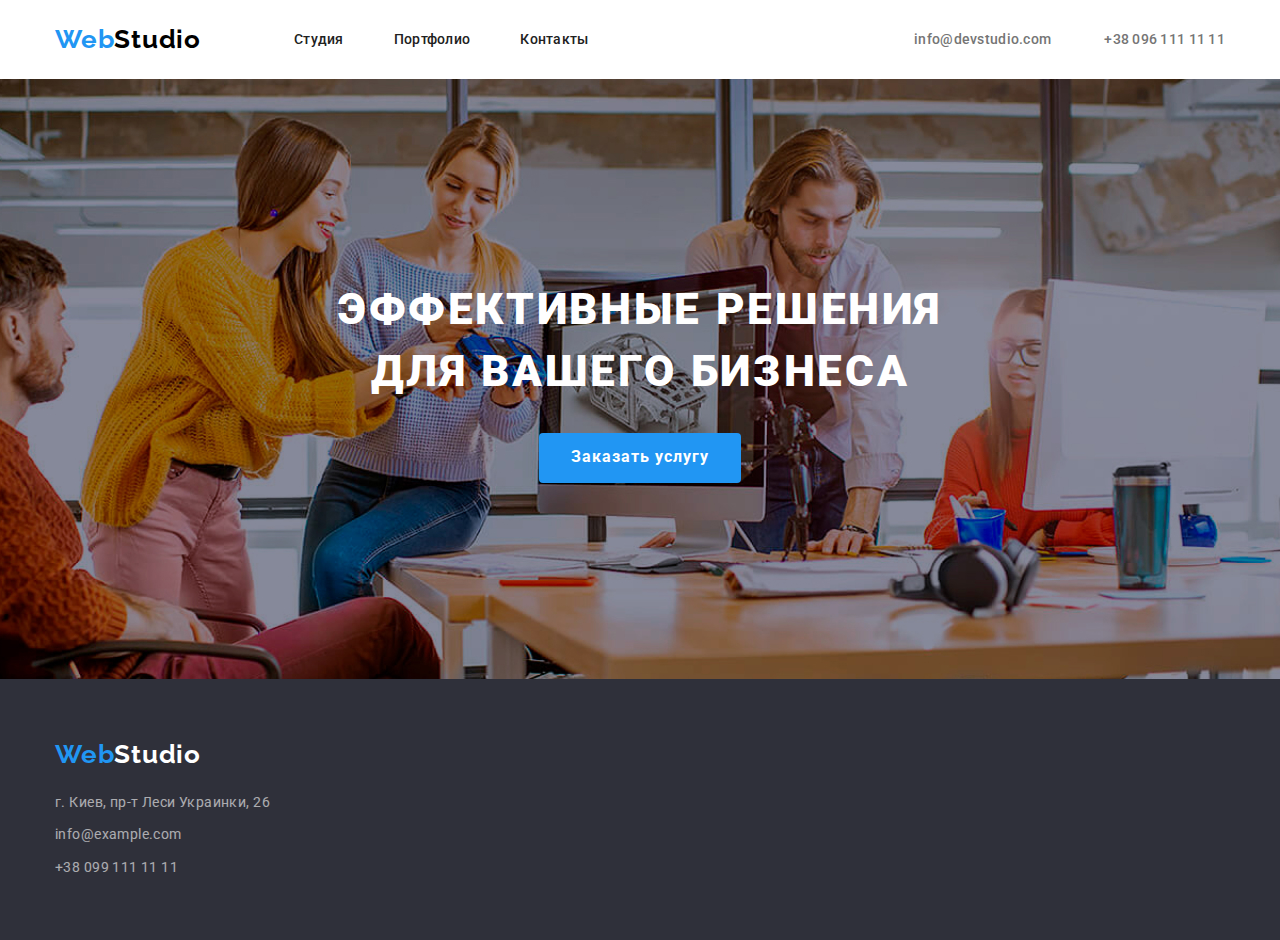
==== index.html @ 50467c87 "Hero Complete" ====
<!DOCTYPE html>
<html lang="ru">
  <head>
    <meta charset="UTF-8" />
    <meta name="viewport" content="width=device-width, initial-scale=1.0" />
    <link rel="preconnect" href="https://fonts.gstatic.com" />
    <link
      href="https://fonts.googleapis.com/css2?family=Raleway:wght@700&family=Roboto:wght@400;500;700;900&display=swap"
      rel="stylesheet"
    />
    <link rel="stylesheet" href="./css/style.css" />
    <title>Студия</title>
  </head>

  <body>
    <header>
      <div class="container header__inner">
        <a href="#" class="site-logo"
          ><span class="site-logo--accent">Web</span>Studio</a
        >
        <nav class="header__nav">
          <ul class="header__nav-list">
            <li>
              <a href="#" class="header__nav-link">Студия</a>
            </li>
            <li>
              <a href="#" class="header__nav-link">Портфолио</a>
            </li>
            <li>
              <a href="#" class="header__nav-link">Контакты</a>
            </li>
          </ul>
        </nav>
        <address class="header__address">
          <a href="mailto:info@devstudio.com" class="header__address-link"
            >info@devstudio.com</a
          >
          <a href="tel:+380961111111" class="header__address-link"
            >+38 096 111 11 11</a
          >
        </address>
      </div>
    </header>
    <main>
      <section class="hero hero-inner">
        <div class="container">
          <h1 class="hero__title">
            Эффективные решения<br />
            для вашего бизнеса
          </h1>
          <button class="hero__btn" type="button">Заказать услугу</button>
        </div>
      </section>
    </main>
    <footer class="footer">
      <div class="container">
        <a href="#" class="site-logo footer__logo footer__logo--white"
          ><span class="site-logo--accent">Web</span>Studio</a
        >
        <address>
          <ul class="footer__address-list">
            <li>
              <a class="footer__address-link" href="#"
                >г. Киев, пр-т Леси Украинки, 26</a
              >
            </li>
            <li>
              <a class="footer__address-link" href="#">info@example.com</a>
            </li>
            <li>
              <a class="footer__address-link" href="#">+38 099 111 11 11</a>
            </li>
          </ul>
        </address>
      </div>
    </footer>
  </body>
</html>
---- css/style.css ----
/*===Null Style===*/
* {
  padding: 0;
  margin: 0;
  border: 0;
}

*,
*:before,
:after {
  -webkit-box-sizing: border-box;
  box-sizing: border-box;
}

:focus,
:active {
  outline: none;
}

a:focus,
a:active {
  outline: none;
}

aside,
nav,
footer,
header,
section {
  display: block;
}

html,
body {
  height: 100%;
  width: 100%;
  font-size: 100%;
  line-height: 1;
  font-size: 14px;
  -ms-text-size-adjust: 100%;
  -moz-text-size-adjust: 100%;
  -webkit-text-size-adjust: 100%;
}

input,
button,
textarea {
  font-family: inherit;
}

input::-ms-clear {
  display: none;
}

button {
  cursor: pointer;
}

button::-moz-focus-inner {
  padding: 0;
  border: 0;
}

a,
a:visited {
  text-decoration: none;
}

a:hover {
  text-decoration: none;
}

address {
  font-style: inherit;
}

ul li {
  list-style: none;
}

img {
  vertical-align: top;
}

h1,
h2,
h3,
h4,
h5,
h6 {
  font-size: inherit;
  font-weight: 400;
}

/*===Variable Colors===*/
:root {
  --primary-background-color: #ffffff;
  --primary-font-color: #212121;
  --secondary-background-color-gray: #f5f4fa;
  --secondary-background-color: #2f303a;
  --secondary-font-color-black: #000000;
  --secondary-font-color-gray: #757575;
  --secondary-font-color-white: #ffffff;
  --secondary-font-transparen-white: rgba(255, 255, 255, 0.6);
  --accent-color: #2196f3;
  --color-link-off-bk: #transparent;
  --button-background-color: #2196f3;
  --button-background-color-gray: #f5f4fa;
  --button-border-transparent: #transparent;
}

/*===Main Style===*/
body {
  font-family: "Roboto", sans-serif;
  color: var(--primary-font-color);
  background-color: var(--primary-background-color);
}

/*===Grid Style===*/
.container {
  max-width: 1200px;
  margin: 0 auto;
  padding: 0 15px;
}

/*===Visually hidden h2===*/
.visually-hidden {
  position: absolute;
  width: 1px;
  height: 1px;
  margin: -1px;
  border: 0;
  padding: 0;
  white-space: nowrap;
  -webkit-clip-path: inset(100%);
          clip-path: inset(100%);
  clip: rect(0 0 0 0);
  overflow: hidden;
}

/*===Header Style===*/
.header__inner {
  display: -webkit-box;
  display: -ms-flexbox;
  display: flex;
  -webkit-box-align: center;
      -ms-flex-align: center;
          align-items: center;
}

.header__nav {
  margin-left: 93px;
}

.header__nav-list {
  display: -webkit-box;
  display: -ms-flexbox;
  display: flex;
}

.header__nav-list :not(:last-child) {
  margin-right: 50px;
}

.header__nav-link {
  display: inline-block;
  padding: 32px 0;
  font-weight: 500;
  line-height: 1.1;
  letter-spacing: 0.02em;
  color: inherit;
  -webkit-transition: color 0.2s linear;
  transition: color 0.2s linear;
}

.header__nav-link:hover {
  color: var(--accent-color);
}

.header__nav-link:focus {
  color: var(--accent-color);
}

.header__address {
  margin-left: auto;
}

.header__address :not(:last-child) {
  margin-right: 50px;
}

.header__address-link {
  padding: 32px 0;
  font-weight: 500;
  line-height: 1.1;
  letter-spacing: 0.02em;
  color: var(--secondary-font-color-gray);
  -webkit-transition: color 0.2s linear;
  transition: color 0.2s linear;
}

.header__address-link:hover {
  color: var(--accent-color);
}

.header__address-link:focus {
  color: var(--accent-color);
}

.site-logo {
  padding: 24px 0;
  font-family: "Raleway", sans-serif;
  font-weight: 700;
  font-size: 26px;
  line-height: 1.2;
  letter-spacing: 0.03em;
  color: var(--secondary-font-color-black);
}

.site-logo--accent {
  color: var(--accent-color);
}

/*===HERO Style===*/
.hero {
  height: 600px;
  padding-top: 200px;
  text-align: center;
  background-color: var(--secondary-background-color);
  background-image: url("../img/hero-bg.jpg");
  background-repeat: no-repeat;
  background-position: center;
  background-size: cover;
}

.hero__title {
  margin-bottom: 30px;
  color: var(--secondary-font-color-white);
  font-weight: 900;
  font-size: 44px;
  line-height: 1.4;
  letter-spacing: 0.06em;
  text-transform: uppercase;
}

.hero__btn {
  height: 50px;
  padding: 0 32px;
  border-radius: 4px;
  background-color: var(--button-background-color);
  color: var(--secondary-font-color-white);
  font-weight: 700;
  font-size: 16px;
  line-height: 1.9;
  letter-spacing: 0.06em;
}

.hero__btn:active {
  position: relative;
  top: 1px;
}

/*===Experience Style===*/
/*===Employment Style===*/
/*===Team Style===*/
/*===Footer Style===*/
.footer {
  padding: 60px 0;
  background: var(--secondary-background-color);
}

.footer__logo {
  display: inline-block;
  padding: 0;
  margin-bottom: 20px;
}

.footer__logo--white {
  color: var(--secondary-font-color-white);
}

.footer__address-list {
  display: inline-block;
}

.footer__address-list :not(:last-child) {
  margin-bottom: 9px;
}

.footer__address-link {
  font-weight: 400;
  line-height: 1.7;
  letter-spacing: 0.03em;
  opacity: 0.6;
  color: var(--secondary-font-color-white);
  -webkit-transition: opacity 0.2s linear;
  transition: opacity 0.2s linear;
}

.footer__address-link:hover {
  opacity: 1;
  color: var(--secondary-font-color-white);
}

.footer__address-link:focus {
  opacity: 1;
  color: var(--secondary-font-color-white);
}
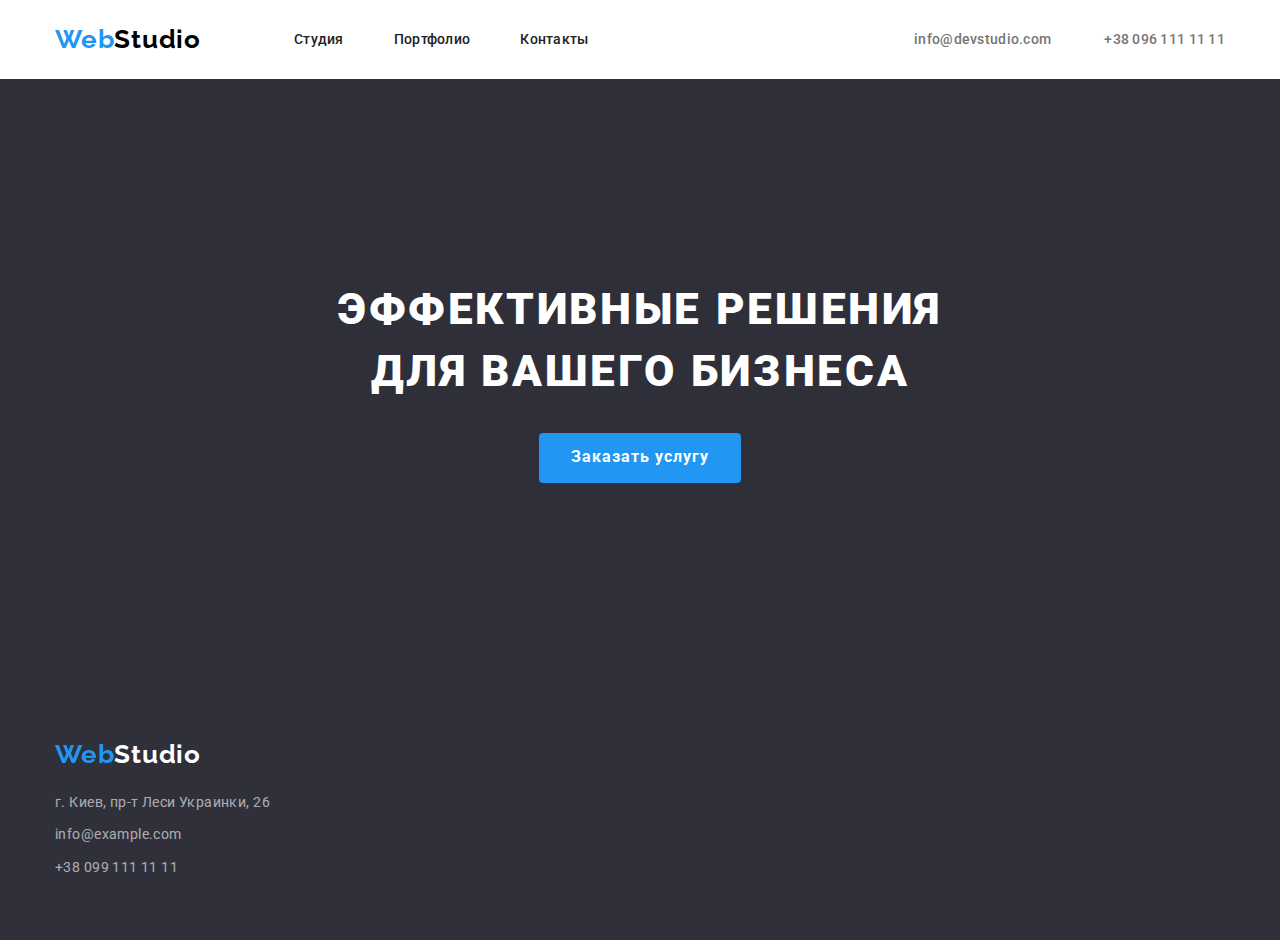
==== commit 659f6302: "overlay" ====
--- a/index.html
+++ b/index.html
@@ -42,13 +42,15 @@
       </div>
     </header>
     <main>
-      <section class="hero hero-inner">
-        <div class="container">
-          <h1 class="hero__title">
-            Эффективные решения<br />
-            для вашего бизнеса
-          </h1>
-          <button class="hero__btn" type="button">Заказать услугу</button>
+      <section class="hero">
+        <div class="hero__overlay">
+          <div class="container">
+            <h1 class="hero__title">
+              Эффективные решения<br />
+              для вашего бизнеса
+            </h1>
+            <button class="hero__btn" type="button">Заказать услугу</button>
+          </div>
         </div>
       </section>
     </main>
--- a/css/style.css
+++ b/css/style.css
@@ -98,14 +98,15 @@
   --primary-font-color: #212121;
   --secondary-background-color-gray: #f5f4fa;
   --secondary-background-color: #2f303a;
+  --overlay-background-color: rgba(47, 48, 58, 0.4);
+  --button-background-color: #2196f3;
+  --button-background-color-gray: #f5f4fa;
   --secondary-font-color-black: #000000;
   --secondary-font-color-gray: #757575;
   --secondary-font-color-white: #ffffff;
   --secondary-font-transparen-white: rgba(255, 255, 255, 0.6);
   --accent-color: #2196f3;
   --color-link-off-bk: #transparent;
-  --button-background-color: #2196f3;
-  --button-background-color-gray: #f5f4fa;
   --button-border-transparent: #transparent;
 }
 
@@ -224,16 +225,21 @@
 /*===HERO Style===*/
 .hero {
   height: 600px;
-  padding-top: 200px;
   text-align: center;
   background-color: var(--secondary-background-color);
-  background-image: url("../img/hero-bg.jpg");
+  background-image: url("../img/img.png");
   background-repeat: no-repeat;
   background-position: center;
   background-size: cover;
 }
 
+.hero__overlay {
+  height: 100%;
+  background: var(--overlay-background-color);
+}
+
 .hero__title {
+  padding-top: 200px;
   margin-bottom: 30px;
   color: var(--secondary-font-color-white);
   font-weight: 900;
@@ -266,7 +272,7 @@
 /*===Footer Style===*/
 .footer {
   padding: 60px 0;
-  background: var(--secondary-background-color);
+  background-color: var(--secondary-background-color);
 }
 
 .footer__logo {
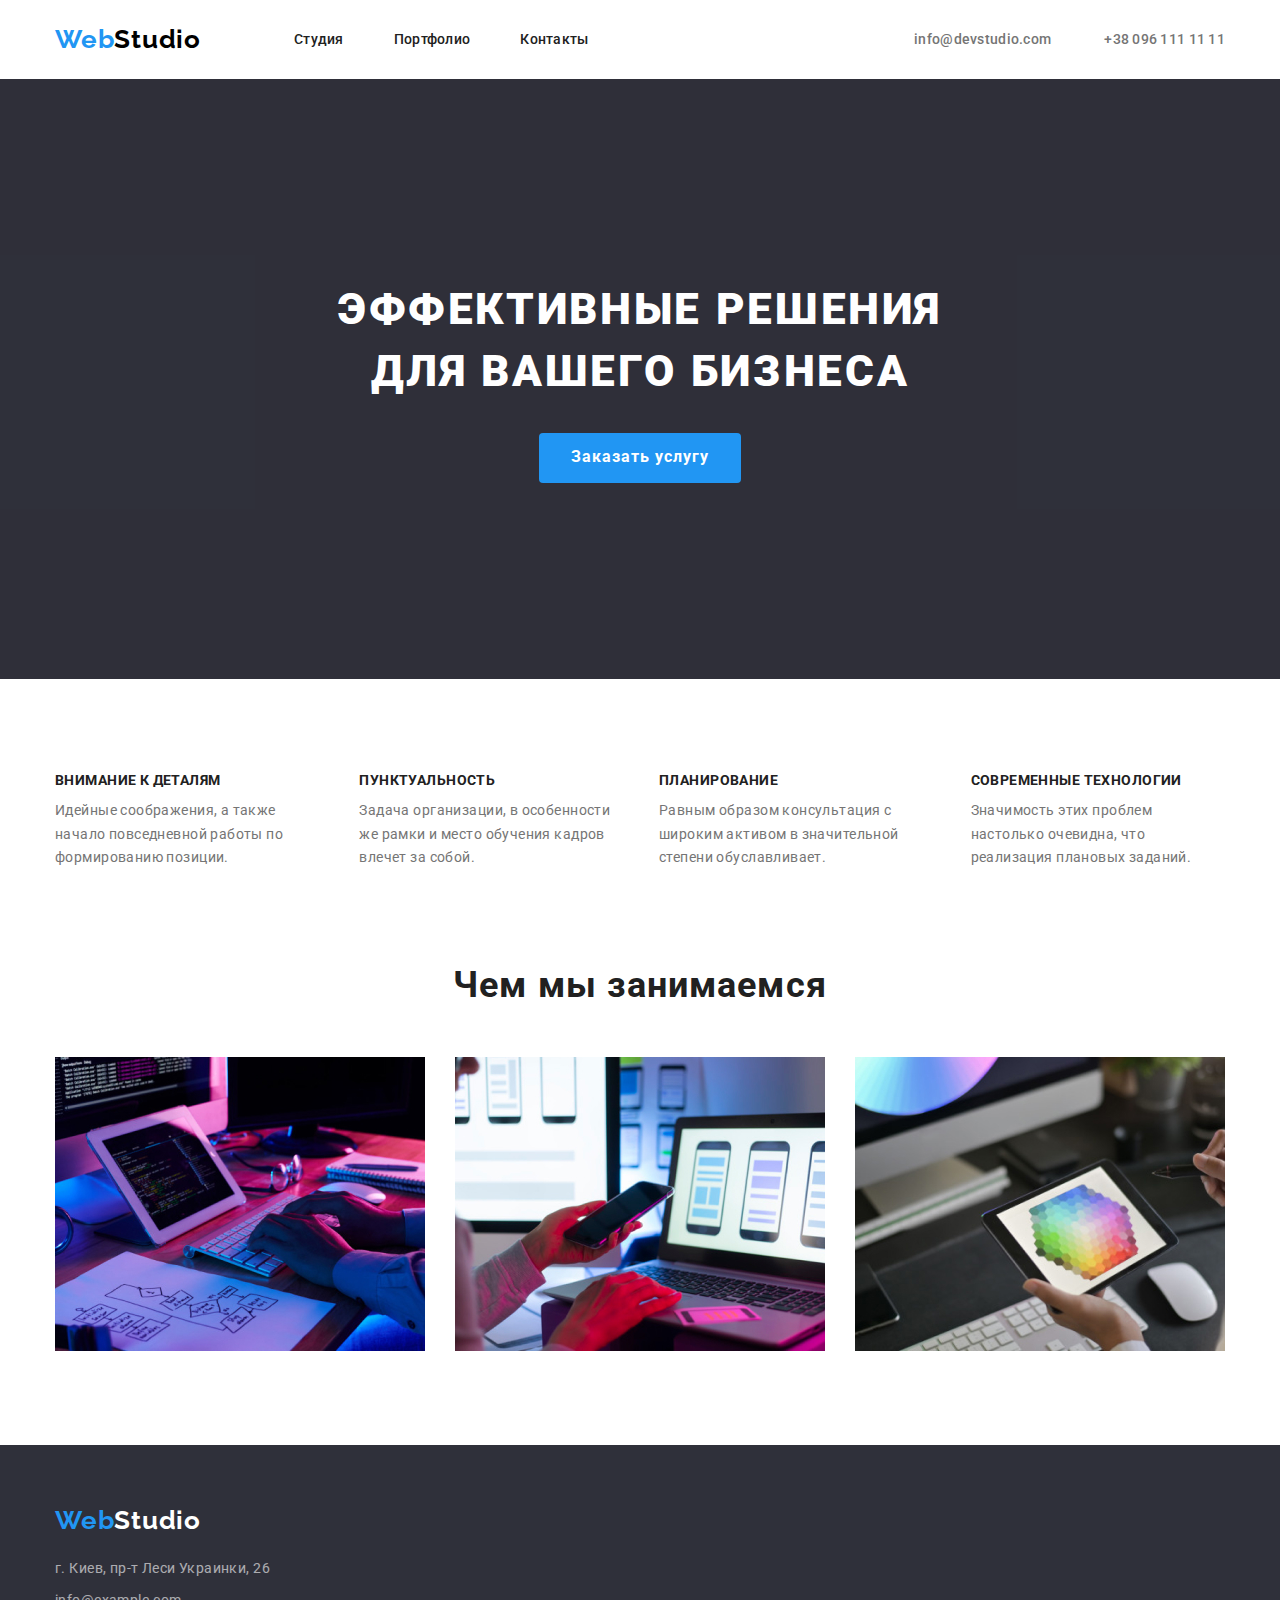
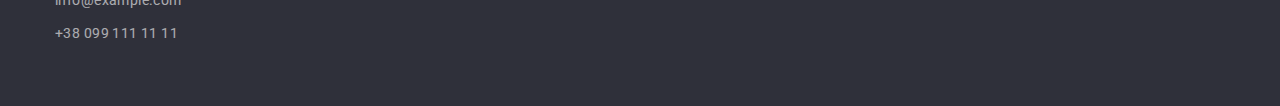
==== commit 89c083d4: "Soft+Tech Skills" ====
--- a/index.html
+++ b/index.html
@@ -15,7 +15,7 @@
   <body>
     <header>
       <div class="container header__inner">
-        <a href="#" class="site-logo"
+        <a href="index.html" class="site-logo"
           ><span class="site-logo--accent">Web</span>Studio</a
         >
         <nav class="header__nav">
@@ -53,24 +53,82 @@
           </div>
         </div>
       </section>
+      <section class="sof-skill">
+        <div class="container">
+          <h2 class="visually-hidden">Наши навыки</h2>
+          <ul class="sof-skill__list">
+            <li class="sof-skill__item">
+              <h3 class="sof-skill__title">Внимание к деталям</h3>
+              <p class="sof-skill__text">
+                Идейные соображения, а также начало повседневной работы по
+                формированию позиции.
+              </p>
+            </li>
+            <li class="sof-skill__item">
+              <h3 class="sof-skill__title">Пунктуальность</h3>
+              <p class="sof-skill__text">
+                Задача организации, в особенности же рамки и место обучения
+                кадров влечет за собой.
+              </p>
+            </li>
+            <li class="sof-skill__item">
+              <h3 class="sof-skill__title">Планирование</h3>
+              <p class="sof-skill__text">
+                Равным образом консультация с широким активом в значительной
+                степени обуславливает.
+              </p>
+            </li>
+            <li class="sof-skill__item">
+              <h3 class="sof-skill__title">Современные технологии</h3>
+              <p class="sof-skill__text">
+                Значимость этих проблем настолько очевидна, что реализация
+                плановых заданий.
+              </p>
+            </li>
+          </ul>
+        </div>
+      </section>
+      <section class="tech-skill">
+        <div class="container">
+          <h2 class="tech-skill__title">Чем мы занимаемся</h2>
+          <div class="tech-skill__box-inner">
+            <a class="tech-skill__link" href="#"
+              ><img src="./img/works/develop.jpg" alt="разработка"
+            /></a>
+            <a class="tech-skill__link" href="#"
+              ><img src="./img/works/adaptive.jpg" alt="адаптация"
+            /></a>
+            <a class="tech-skill__link" href="#"
+              ><img src="./img/works/design.jpg" alt="дизайн"
+            /></a>
+          </div>
+        </div>
+      </section>
     </main>
     <footer class="footer">
       <div class="container">
-        <a href="#" class="site-logo footer__logo footer__logo--white"
+        <a href="index.html" class="site-logo footer__logo footer__logo--white"
           ><span class="site-logo--accent">Web</span>Studio</a
         >
         <address>
           <ul class="footer__address-list">
             <li>
-              <a class="footer__address-link" href="#"
+              <a
+                class="footer__address-link"
+                href="https://goo.gl/maps/6UAyQ6Jbo5PxjERL8"
+                target="_blank"
                 >г. Киев, пр-т Леси Украинки, 26</a
               >
             </li>
             <li>
-              <a class="footer__address-link" href="#">info@example.com</a>
+              <a class="footer__address-link" href="mailto:info@example.com"
+                >info@example.com</a
+              >
             </li>
             <li>
-              <a class="footer__address-link" href="#">+38 099 111 11 11</a>
+              <a class="footer__address-link" href="tel:+380991111111"
+                >+38 099 111 11 11</a
+              >
             </li>
           </ul>
         </address>
--- a/css/style.css
+++ b/css/style.css
@@ -227,10 +227,6 @@
   height: 600px;
   text-align: center;
   background-color: var(--secondary-background-color);
-  background-image: url("../img/img.png");
-  background-repeat: no-repeat;
-  background-position: center;
-  background-size: cover;
 }
 
 .hero__overlay {
@@ -266,8 +262,70 @@
   top: 1px;
 }
 
-/*===Experience Style===*/
-/*===Employment Style===*/
+/*===Soft-Skill Style===*/
+.sof-skill {
+  padding: 94px 0;
+}
+
+.sof-skill__list {
+  display: -webkit-box;
+  display: -ms-flexbox;
+  display: flex;
+}
+
+.sof-skill__list :nth-child(4n) {
+  margin-right: 0;
+}
+
+.sof-skill__item {
+  width: calc((100%-90px) / 4);
+  margin-right: 30px;
+}
+
+.sof-skill__title {
+  margin-bottom: 10px;
+  font-weight: 700;
+  font-size: 14px;
+  line-height: 1.1;
+  letter-spacing: 0.03em;
+  text-transform: uppercase;
+}
+
+.sof-skill__text {
+  font-weight: 400;
+  line-height: 1.7;
+  letter-spacing: 0.03em;
+  color: var(--secondary-font-color-gray);
+}
+
+/*===Tech-Skill Style===*/
+.tech-skill {
+  padding-bottom: 94px;
+}
+
+.tech-skill__title {
+  margin-bottom: 50px;
+  font-weight: 700;
+  font-size: 36px;
+  line-height: 1.2;
+  text-align: center;
+  letter-spacing: 0.03em;
+}
+
+.tech-skill__box-inner {
+  display: -webkit-box;
+  display: -ms-flexbox;
+  display: flex;
+}
+
+.tech-skill__box-inner :last-child {
+  margin-right: 0px;
+}
+
+.tech-skill__link {
+  margin-right: 30px;
+}
+
 /*===Team Style===*/
 /*===Footer Style===*/
 .footer {
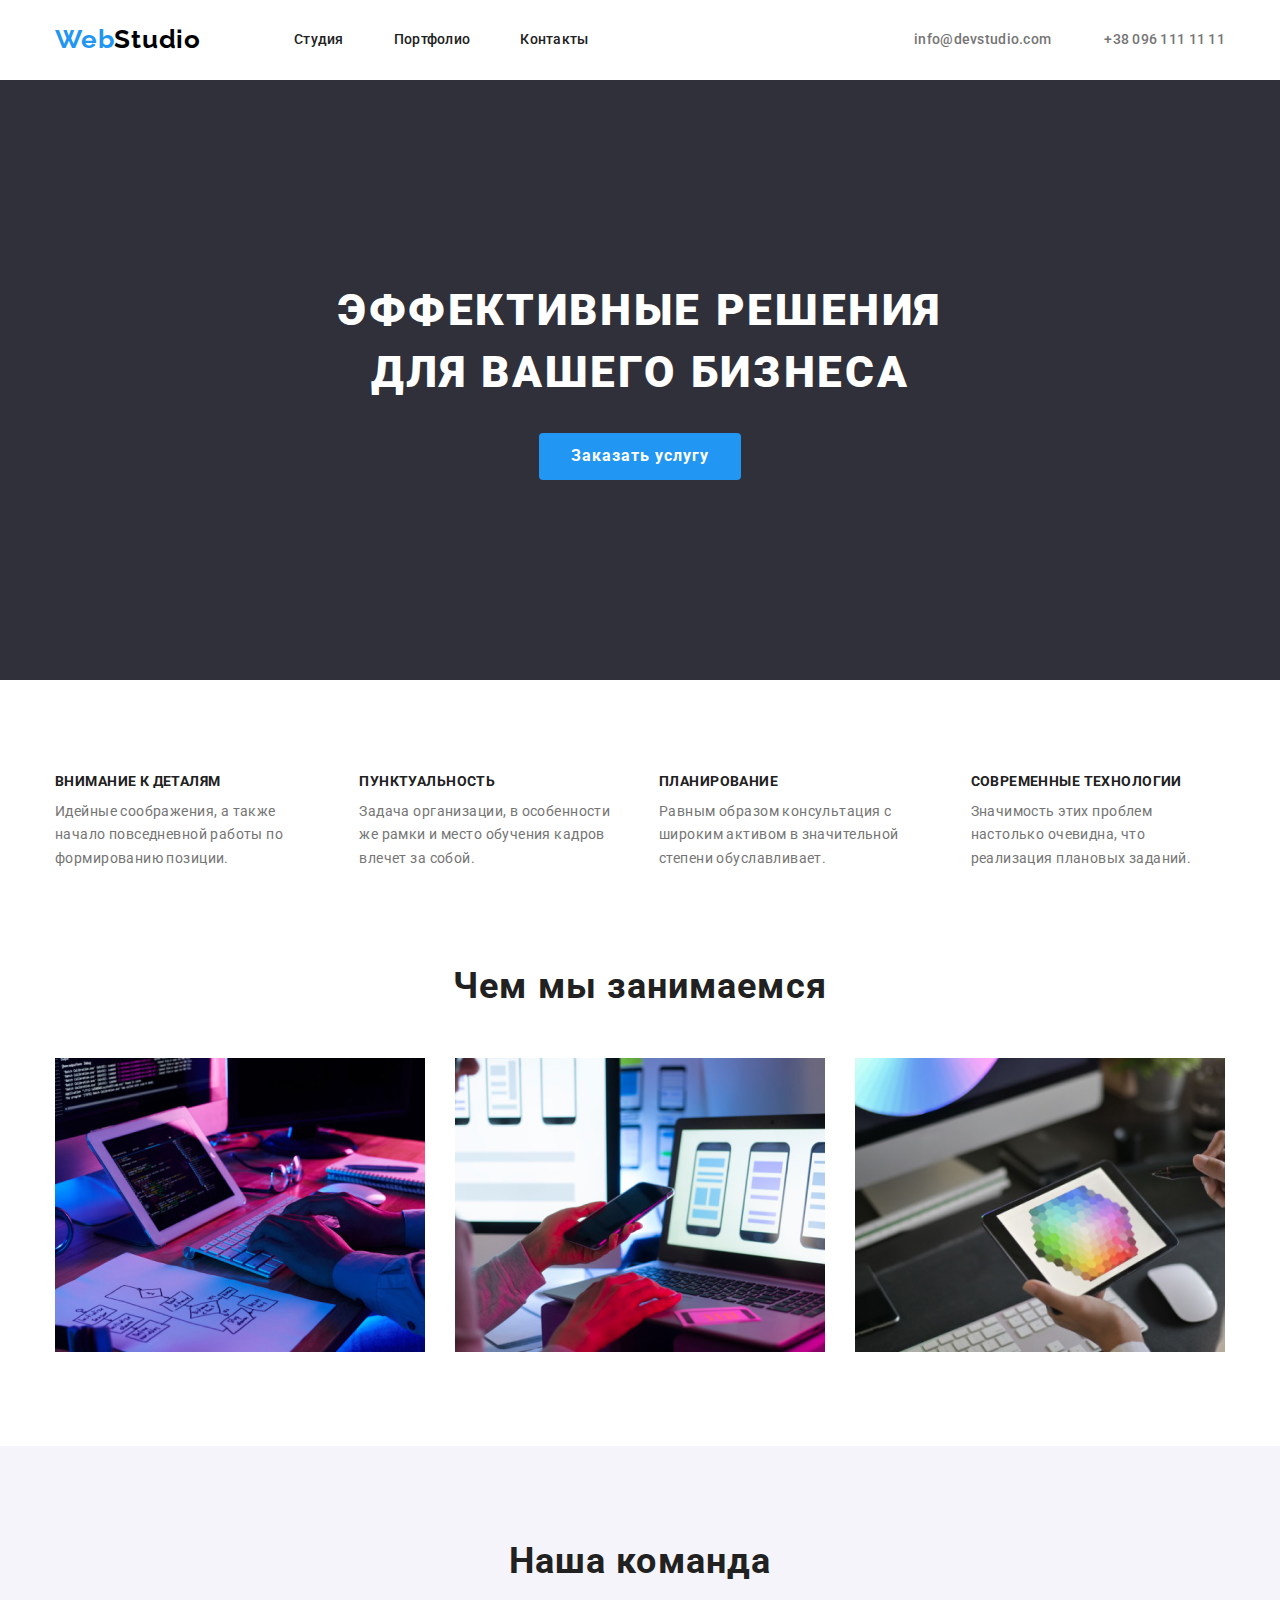
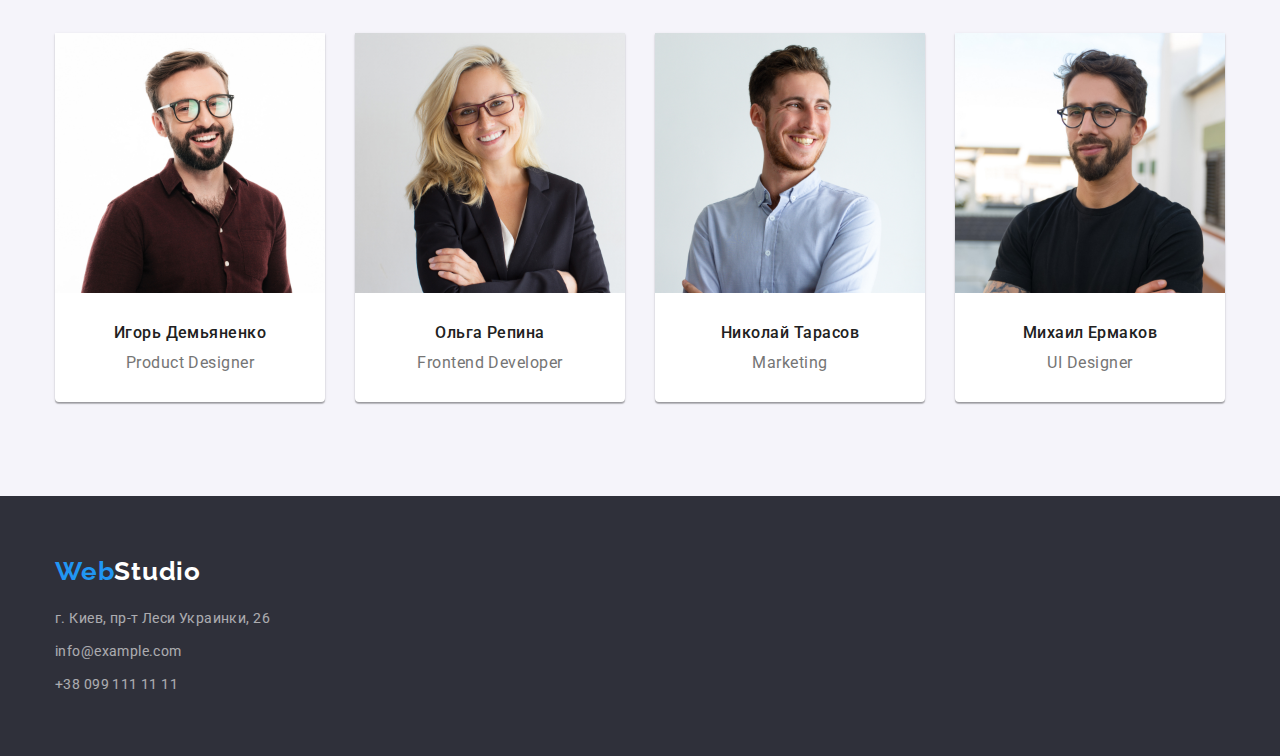
==== commit 9eaf3b8a: "Update index.html" ====
--- a/index.html
+++ b/index.html
@@ -14,9 +14,9 @@
 
   <body>
     <header>
-      <div class="container header__inner">
-        <a href="index.html" class="site-logo"
-          ><span class="site-logo--accent">Web</span>Studio</a
+      <div class="container header-container">
+        <a href="#" class="logo header-logo"
+          ><span class="logo__accent">Web</span>Studio</a
         >
         <nav class="header__nav">
           <ul class="header__nav-list">
@@ -31,11 +31,11 @@
             </li>
           </ul>
         </nav>
-        <address class="header__address">
-          <a href="mailto:info@devstudio.com" class="header__address-link"
+        <address class="header__contacts">
+          <a href="mailto:info@devstudio.com" class="header__contacts-link"
             >info@devstudio.com</a
           >
-          <a href="tel:+380961111111" class="header__address-link"
+          <a href="tel:+380961111111" class="header__contacts-link"
             >+38 096 111 11 11</a
           >
         </address>
@@ -43,44 +43,42 @@
     </header>
     <main>
       <section class="hero">
-        <div class="hero__overlay">
-          <div class="container">
-            <h1 class="hero__title">
-              Эффективные решения<br />
-              для вашего бизнеса
-            </h1>
-            <button class="hero__btn" type="button">Заказать услугу</button>
-          </div>
+        <div class="container hero-container">
+          <h1 class="hero__title">
+            Эффективные решения<br />
+            для вашего бизнеса
+          </h1>
+          <button type="button" class="hero__button">Заказать услугу</button>
         </div>
       </section>
-      <section class="sof-skill">
+      <section class="soft-skill">
         <div class="container">
-          <h2 class="visually-hidden">Наши навыки</h2>
-          <ul class="sof-skill__list">
-            <li class="sof-skill__item">
-              <h3 class="sof-skill__title">Внимание к деталям</h3>
-              <p class="sof-skill__text">
+          <h2 class="visually-hidden">Наши преимущества</h2>
+          <ul class="soft-skill__list">
+            <li class="soft-skill__list-item">
+              <h3 class="soft-skill__list-title">Внимание к деталям</h3>
+              <p class="soft-skill__list-text">
                 Идейные соображения, а также начало повседневной работы по
                 формированию позиции.
               </p>
             </li>
-            <li class="sof-skill__item">
-              <h3 class="sof-skill__title">Пунктуальность</h3>
-              <p class="sof-skill__text">
+            <li class="soft-skill__list-item">
+              <h3 class="soft-skill__list-title">Пунктуальность</h3>
+              <p class="soft-skill__list-text">
                 Задача организации, в особенности же рамки и место обучения
                 кадров влечет за собой.
               </p>
             </li>
-            <li class="sof-skill__item">
-              <h3 class="sof-skill__title">Планирование</h3>
-              <p class="sof-skill__text">
+            <li class="soft-skill__list-item">
+              <h3 class="soft-skill__list-title">Планирование</h3>
+              <p class="soft-skill__list-text">
                 Равным образом консультация с широким активом в значительной
                 степени обуславливает.
               </p>
             </li>
-            <li class="sof-skill__item">
-              <h3 class="sof-skill__title">Современные технологии</h3>
-              <p class="sof-skill__text">
+            <li class="soft-skill__list-item">
+              <h3 class="soft-skill__list-title">Современные технологии</h3>
+              <p class="soft-skill__list-text">
                 Значимость этих проблем настолько очевидна, что реализация
                 плановых заданий.
               </p>
@@ -91,46 +89,101 @@
       <section class="tech-skill">
         <div class="container">
           <h2 class="tech-skill__title">Чем мы занимаемся</h2>
-          <div class="tech-skill__box-inner">
-            <a class="tech-skill__link" href="#"
-              ><img src="./img/works/develop.jpg" alt="разработка"
+          <div class="tech-skill__image-box">
+            <a href="#"
+              ><img
+                src="./img/works/develop.jpg"
+                alt="разработка"
+                width="370px"
+                height="294px"
             /></a>
-            <a class="tech-skill__link" href="#"
-              ><img src="./img/works/adaptive.jpg" alt="адаптация"
+            <a href="#"
+              ><img
+                src="./img/works/adaptive.jpg"
+                alt="адаптация"
+                width="370px"
+                height="294px"
             /></a>
-            <a class="tech-skill__link" href="#"
-              ><img src="./img/works/design.jpg" alt="дизайн"
+            <a href="#"
+              ><img
+                src="./img/works/design.jpg"
+                alt="дизайн"
+                width="370px"
+                height="294px"
             /></a>
           </div>
+        </div>
+      </section>
+      <section class="team">
+        <div class="container">
+          <h2 class="team__title">Наша команда</h2>
+          <ul class="team__list">
+            <li class="team__list-item">
+              <img
+                src="./img/team/product_designer.jpg"
+                alt=""
+                width="270px"
+                height="260px"
+                class="team__list-img"
+              />
+              <h3 class="team__list-title">Игорь Демьяненко</h3>
+              <p class="team__list-text">Product Designer</p>
+            </li>
+            <li class="team__list-item">
+              <img
+                src="./img/team/frontend_developer.jpg"
+                alt=""
+                width="270px"
+                height="260px"
+                class="team__list-img"
+              />
+              <h3 class="team__list-title">Ольга Репина</h3>
+              <p class="team__list-text">Frontend Developer</p>
+            </li>
+            <li class="team__list-item">
+              <img
+                src="./img/team/marketing.jpg"
+                alt=""
+                width="270px"
+                height="260px"
+                class="team__list-img"
+              />
+              <h3 class="team__list-title">Николай Тарасов</h3>
+              <p class="team__list-text">Marketing</p>
+            </li>
+            <li class="team__list-item">
+              <img
+                src="./img/team/ui_designer.jpg"
+                alt=""
+                width="270px"
+                height="260px"
+                class="team__list-img"
+              />
+              <h3 class="team__list-title">Михаил Ермаков</h3>
+              <p class="team__list-text">UI Designer</p>
+            </li>
+          </ul>
         </div>
       </section>
     </main>
     <footer class="footer">
       <div class="container">
-        <a href="index.html" class="site-logo footer__logo footer__logo--white"
-          ><span class="site-logo--accent">Web</span>Studio</a
+        <a href="#" class="logo footer-logo"
+          ><span class="logo__accent">Web</span>Studio</a
         >
-        <address>
-          <ul class="footer__address-list">
-            <li>
-              <a
-                class="footer__address-link"
-                href="https://goo.gl/maps/6UAyQ6Jbo5PxjERL8"
-                target="_blank"
-                >г. Киев, пр-т Леси Украинки, 26</a
-              >
-            </li>
-            <li>
-              <a class="footer__address-link" href="mailto:info@example.com"
-                >info@example.com</a
-              >
-            </li>
-            <li>
-              <a class="footer__address-link" href="tel:+380991111111"
-                >+38 099 111 11 11</a
-              >
-            </li>
-          </ul>
+        <address class="footer__contacts">
+          <a
+            href="https://goo.gl/maps/GYdSP3vSzZe3BjHV9"
+            target="_blank"
+            class="footer__contacts-link"
+            >г. Киев, пр-т Леси Украинки, 26</a
+          >
+          <a href="mailto:info@example.com" class="footer__contacts-link"
+            >info@example.com</a
+          >
+          <a href="tel:+380991111111" class="footer__contacts-link"
+            >+38 099 111 11 11</a
+          >
         </address>
       </div>
     </footer>
--- a/css/style.css
+++ b/css/style.css
@@ -94,27 +94,32 @@
 
 /*===Variable Colors===*/
 :root {
-  --primary-background-color: #ffffff;
-  --primary-font-color: #212121;
-  --secondary-background-color-gray: #f5f4fa;
-  --secondary-background-color: #2f303a;
-  --overlay-background-color: rgba(47, 48, 58, 0.4);
-  --button-background-color: #2196f3;
-  --button-background-color-gray: #f5f4fa;
-  --secondary-font-color-black: #000000;
-  --secondary-font-color-gray: #757575;
-  --secondary-font-color-white: #ffffff;
-  --secondary-font-transparen-white: rgba(255, 255, 255, 0.6);
-  --accent-color: #2196f3;
-  --color-link-off-bk: #transparent;
-  --button-border-transparent: #transparent;
+  --primary-bg-white: #ffffff;
+  --primary-bg-hero: #2f303a;
+  --primary-bg-footer: #2f303a;
+  --primary-bg-team: #f5f4fa;
+  --primary-fc-middle-black: #212121;
+  --primary-header-logo-color: #000000;
+  --primary-footer-logo-color: #ffffff;
+  --primary-logo-accent: #2196f3;
+  --primary-contacts-header-color: #757575;
+  --primary-contacts-footer-color: #ffffff;
+  /*****************************************/
+  --color-header-link-hover: #2196f3;
+  --color-header-link-focus: #2196f3;
+  --color-soft-skill-text: #757575;
+  --color-team-list-text: #757575;
+  --color-hero-title: #ffffff;
+  --bc-team-list-item: #ffffff;
+  --fc-hero-button: #ffffff;
+  --bc-hero-button: #2196f3;
 }
 
 /*===Main Style===*/
 body {
   font-family: "Roboto", sans-serif;
-  color: var(--primary-font-color);
-  background-color: var(--primary-background-color);
+  background: var(--primary-bg-white);
+  color: var(--primary-fc-middle-black);
 }
 
 /*===Grid Style===*/
@@ -140,7 +145,7 @@
 }
 
 /*===Header Style===*/
-.header__inner {
+.header-container {
   display: -webkit-box;
   display: -ms-flexbox;
   display: flex;
@@ -149,6 +154,23 @@
           align-items: center;
 }
 
+.logo {
+  font-weight: 700;
+  font-size: 26px;
+  line-height: 1.2;
+  letter-spacing: 0.03em;
+  font-family: "Raleway", sans-serif;
+}
+
+.logo__accent {
+  color: var(--primary-logo-accent);
+}
+
+.header-logo {
+  padding: 24px 0 25px;
+  color: var(--primary-header-logo-color);
+}
+
 .header__nav {
   margin-left: 93px;
 }
@@ -159,12 +181,11 @@
   display: flex;
 }
 
-.header__nav-list :not(:last-child) {
-  margin-right: 50px;
+.header__nav-list :not(:first-child) {
+  margin-left: 50px;
 }
 
 .header__nav-link {
-  display: inline-block;
   padding: 32px 0;
   font-weight: 500;
   line-height: 1.1;
@@ -175,127 +196,124 @@
 }
 
 .header__nav-link:hover {
-  color: var(--accent-color);
+  color: var(--color-header-link-hover);
 }
 
 .header__nav-link:focus {
-  color: var(--accent-color);
-}
-
-.header__address {
+  color: var(--color-header-link-focus);
+}
+
+.header__contacts {
   margin-left: auto;
 }
 
-.header__address :not(:last-child) {
-  margin-right: 50px;
-}
-
-.header__address-link {
+.header__contacts :not(:first-child) {
+  margin-left: 50px;
+}
+
+.header__contacts-link {
   padding: 32px 0;
   font-weight: 500;
   line-height: 1.1;
   letter-spacing: 0.02em;
-  color: var(--secondary-font-color-gray);
+  color: var(--primary-contacts-header-color);
   -webkit-transition: color 0.2s linear;
   transition: color 0.2s linear;
 }
 
-.header__address-link:hover {
-  color: var(--accent-color);
-}
-
-.header__address-link:focus {
-  color: var(--accent-color);
-}
-
-.site-logo {
-  padding: 24px 0;
-  font-family: "Raleway", sans-serif;
-  font-weight: 700;
-  font-size: 26px;
-  line-height: 1.2;
-  letter-spacing: 0.03em;
-  color: var(--secondary-font-color-black);
-}
-
-.site-logo--accent {
-  color: var(--accent-color);
+.header__contacts-link:hover {
+  color: var(--color-header-link-hover);
+}
+
+.header__contacts-link:focus {
+  color: var(--color-header-link-focus);
 }
 
 /*===HERO Style===*/
 .hero {
   height: 600px;
-  text-align: center;
-  background-color: var(--secondary-background-color);
-}
-
-.hero__overlay {
-  height: 100%;
-  background: var(--overlay-background-color);
+  background: var(--primary-bg-hero);
 }
 
 .hero__title {
-  padding-top: 200px;
+  margin-top: 200px;
   margin-bottom: 30px;
-  color: var(--secondary-font-color-white);
   font-weight: 900;
   font-size: 44px;
   line-height: 1.4;
   letter-spacing: 0.06em;
+  color: var(--color-hero-title);
   text-transform: uppercase;
-}
-
-.hero__btn {
+  text-align: center;
+}
+
+.hero__button {
+  padding: 0 32px;
+  margin-bottom: 200px;
   height: 50px;
-  padding: 0 32px;
-  border-radius: 4px;
-  background-color: var(--button-background-color);
-  color: var(--secondary-font-color-white);
   font-weight: 700;
   font-size: 16px;
-  line-height: 1.9;
+  line-height: 1.8;
   letter-spacing: 0.06em;
-}
-
-.hero__btn:active {
+  color: var(--fc-hero-button);
+  background: var(--bc-hero-button);
+  border-radius: 4px;
+}
+
+.hero__button:active {
   position: relative;
-  top: 1px;
+  top: 2px;
+}
+
+.hero-container {
+  height: 100%;
+  display: -webkit-box;
+  display: -ms-flexbox;
+  display: flex;
+  -webkit-box-pack: center;
+      -ms-flex-pack: center;
+          justify-content: center;
+  -webkit-box-orient: vertical;
+  -webkit-box-direction: normal;
+      -ms-flex-direction: column;
+          flex-direction: column;
+  -webkit-box-align: center;
+      -ms-flex-align: center;
+          align-items: center;
 }
 
 /*===Soft-Skill Style===*/
-.sof-skill {
+.soft-skill {
   padding: 94px 0;
 }
 
-.sof-skill__list {
-  display: -webkit-box;
-  display: -ms-flexbox;
-  display: flex;
-}
-
-.sof-skill__list :nth-child(4n) {
-  margin-right: 0;
-}
-
-.sof-skill__item {
+.soft-skill__list {
+  display: -webkit-box;
+  display: -ms-flexbox;
+  display: flex;
+}
+
+.soft-skill__list :not(:last-of-type) {
+  margin-right: 30px;
+}
+
+.soft-skill__list-item {
   width: calc((100%-90px) / 4);
-  margin-right: 30px;
-}
-
-.sof-skill__title {
+}
+
+.soft-skill__list-title {
   margin-bottom: 10px;
   font-weight: 700;
-  font-size: 14px;
   line-height: 1.1;
   letter-spacing: 0.03em;
   text-transform: uppercase;
 }
 
-.sof-skill__text {
+.soft-skill__list-text {
   font-weight: 400;
   line-height: 1.7;
   letter-spacing: 0.03em;
-  color: var(--secondary-font-color-gray);
+  color: var(--color-soft-skill-text);
 }
 
 /*===Tech-Skill Style===*/
@@ -312,61 +330,112 @@
   letter-spacing: 0.03em;
 }
 
-.tech-skill__box-inner {
-  display: -webkit-box;
-  display: -ms-flexbox;
-  display: flex;
-}
-
-.tech-skill__box-inner :last-child {
-  margin-right: 0px;
-}
-
-.tech-skill__link {
+.tech-skill__image-box {
+  display: -webkit-box;
+  display: -ms-flexbox;
+  display: flex;
+}
+
+.tech-skill__image-box :not(:last-child) {
   margin-right: 30px;
 }
 
 /*===Team Style===*/
+.team {
+  padding: 94px 0;
+  background: var(--primary-bg-team);
+}
+
+.team__title {
+  margin-bottom: 50px;
+  font-weight: 700;
+  font-size: 36px;
+  line-height: 1.2;
+  text-align: center;
+  letter-spacing: 0.03em;
+}
+
+.team__list {
+  display: -webkit-box;
+  display: -ms-flexbox;
+  display: flex;
+}
+
+.team__list :not(:last-of-type) {
+  margin-right: 30px;
+}
+
+.team__list-item {
+  background: var(--bc-team-list-item);
+  text-align: center;
+  -webkit-box-shadow: 0px 1px 3px rgba(0, 0, 0, 0.12), 0px 1px 1px rgba(0, 0, 0, 0.14), 0px 2px 1px rgba(0, 0, 0, 0.2);
+          box-shadow: 0px 1px 3px rgba(0, 0, 0, 0.12), 0px 1px 1px rgba(0, 0, 0, 0.14), 0px 2px 1px rgba(0, 0, 0, 0.2);
+  border-radius: 0px 0px 4px 4px;
+}
+
+.team__list-img {
+  margin-bottom: 30px;
+}
+
+.team__list-title {
+  margin-bottom: 10px;
+  font-weight: 500;
+  font-size: 16px;
+  line-height: 1.2;
+  letter-spacing: 0.03em;
+}
+
+.team__list-text {
+  margin-bottom: 30px;
+  font-weight: 400;
+  font-size: 16px;
+  line-height: 1.2;
+  letter-spacing: 0.03em;
+  color: var(--color-team-list-text);
+}
+
 /*===Footer Style===*/
 .footer {
   padding: 60px 0;
-  background-color: var(--secondary-background-color);
-}
-
-.footer__logo {
-  display: inline-block;
-  padding: 0;
-  margin-bottom: 20px;
-}
-
-.footer__logo--white {
-  color: var(--secondary-font-color-white);
-}
-
-.footer__address-list {
-  display: inline-block;
-}
-
-.footer__address-list :not(:last-child) {
+  background: var(--primary-bg-footer);
+}
+
+.footer__contacts {
+  display: -webkit-box;
+  display: -ms-flexbox;
+  display: flex;
+  -webkit-box-orient: vertical;
+  -webkit-box-direction: normal;
+      -ms-flex-direction: column;
+          flex-direction: column;
+}
+
+.footer__contacts :not(:last-child) {
   margin-bottom: 9px;
 }
 
-.footer__address-link {
+.footer__contacts-link {
+  margin-right: auto;
   font-weight: 400;
+  font-size: 14px;
   line-height: 1.7;
   letter-spacing: 0.03em;
+  color: var(--primary-contacts-footer-color);
   opacity: 0.6;
-  color: var(--secondary-font-color-white);
   -webkit-transition: opacity 0.2s linear;
   transition: opacity 0.2s linear;
 }
 
-.footer__address-link:hover {
+.footer__contacts-link:hover {
   opacity: 1;
-  color: var(--secondary-font-color-white);
-}
-
-.footer__address-link:focus {
+}
+
+.footer__contacts-link:focus {
   opacity: 1;
-  color: var(--secondary-font-color-white);
-}
+}
+
+.footer-logo {
+  display: inline-block;
+  margin-bottom: 20px;
+  color: var(--primary-footer-logo-color);
+}
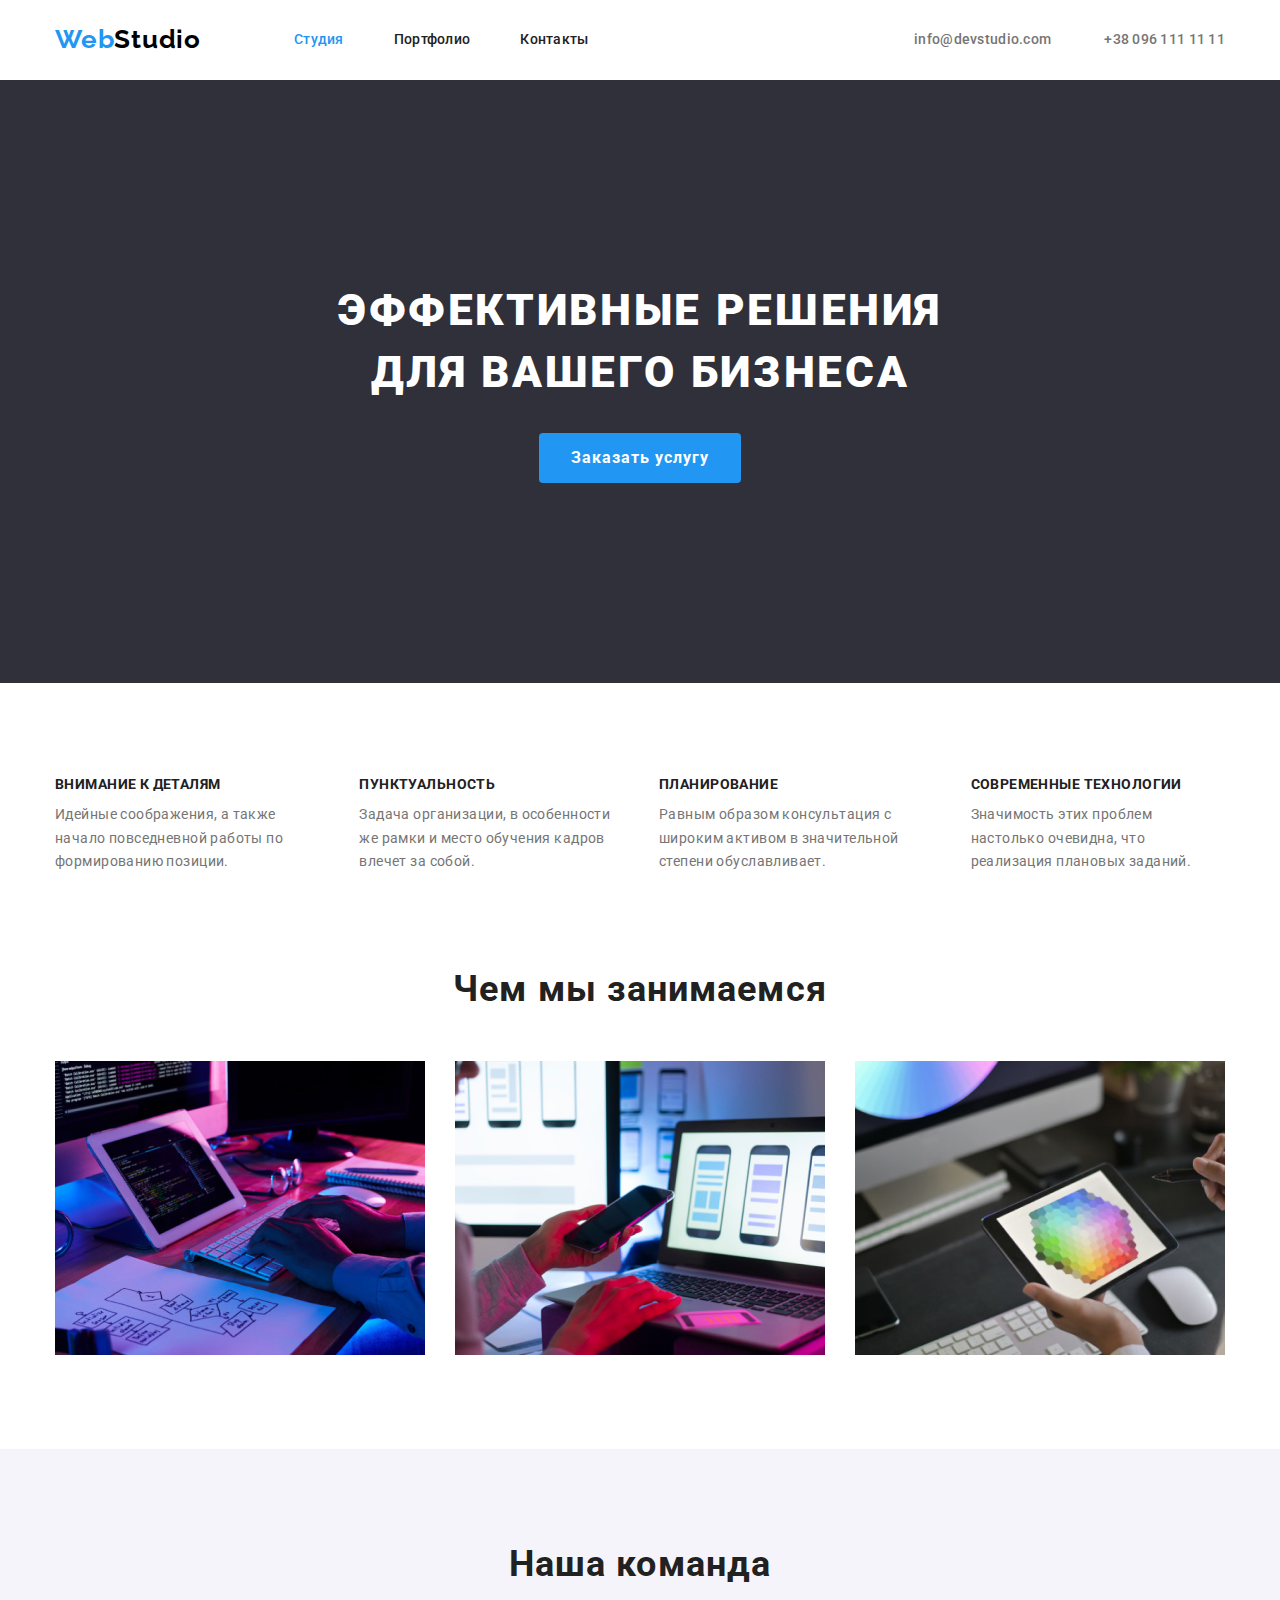
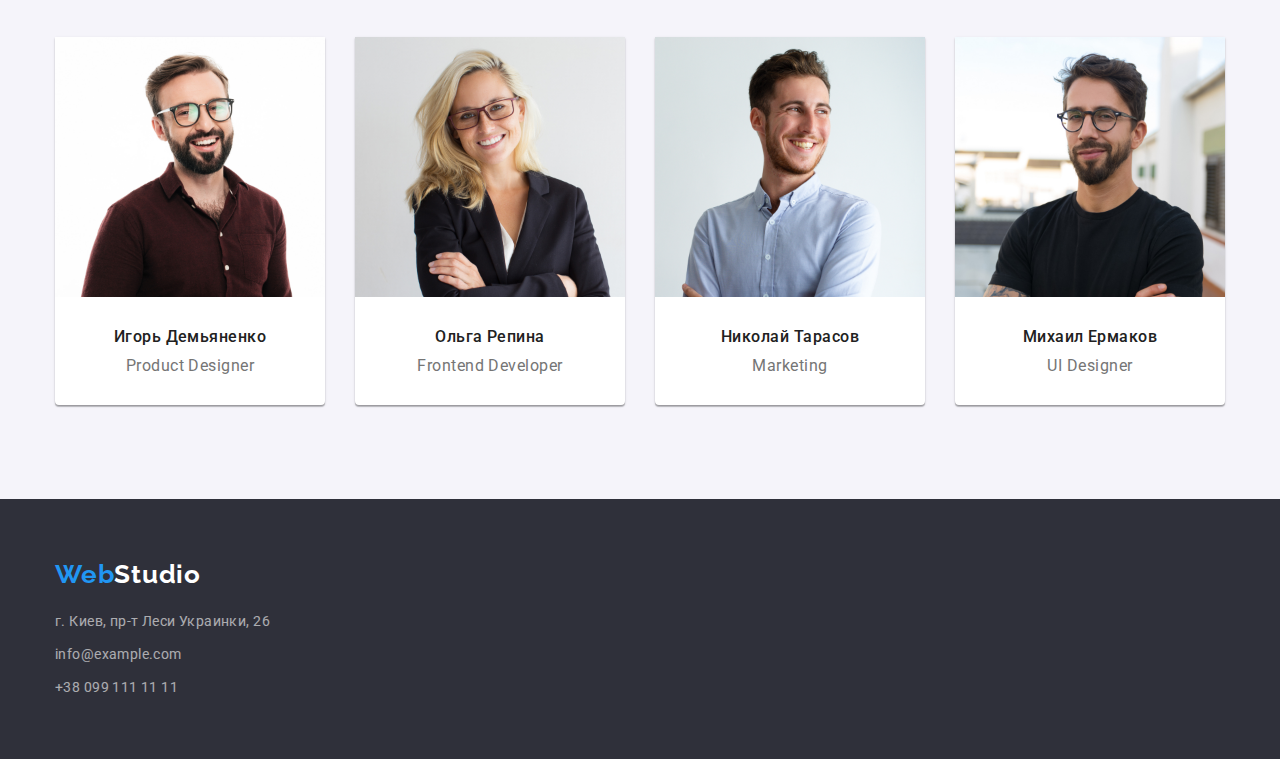
==== commit 8d3d40db: "Update index.html" ====
--- a/index.html
+++ b/index.html
@@ -15,16 +15,18 @@
   <body>
     <header>
       <div class="container header-container">
-        <a href="#" class="logo header-logo"
+        <a href="index.html" class="logo header-logo"
           ><span class="logo__accent">Web</span>Studio</a
         >
         <nav class="header__nav">
           <ul class="header__nav-list">
             <li>
-              <a href="#" class="header__nav-link">Студия</a>
+              <a href="index.html" class="header__nav-link nav-link-active"
+                >Студия</a
+              >
             </li>
             <li>
-              <a href="#" class="header__nav-link">Портфолио</a>
+              <a href="portfolio.html" class="header__nav-link">Портфолио</a>
             </li>
             <li>
               <a href="#" class="header__nav-link">Контакты</a>
@@ -168,7 +170,7 @@
     </main>
     <footer class="footer">
       <div class="container">
-        <a href="#" class="logo footer-logo"
+        <a href="index.html" class="logo footer-logo"
           ><span class="logo__accent">Web</span>Studio</a
         >
         <address class="footer__contacts">
--- a/css/style.css
+++ b/css/style.css
@@ -107,6 +107,7 @@
   /*****************************************/
   --color-header-link-hover: #2196f3;
   --color-header-link-focus: #2196f3;
+  --color-header-link-active: #2196f3;
   --color-soft-skill-text: #757575;
   --color-team-list-text: #757575;
   --color-hero-title: #ffffff;
@@ -229,14 +230,17 @@
   color: var(--color-header-link-focus);
 }
 
+.nav-link-active {
+  color: var(--color-header-link-active);
+}
+
 /*===HERO Style===*/
 .hero {
-  height: 600px;
+  padding: 200px 0;
   background: var(--primary-bg-hero);
 }
 
 .hero__title {
-  margin-top: 200px;
   margin-bottom: 30px;
   font-weight: 900;
   font-size: 44px;
@@ -249,7 +253,6 @@
 
 .hero__button {
   padding: 0 32px;
-  margin-bottom: 200px;
   height: 50px;
   font-weight: 700;
   font-size: 16px;
@@ -266,7 +269,6 @@
 }
 
 .hero-container {
-  height: 100%;
   display: -webkit-box;
   display: -ms-flexbox;
   display: flex;
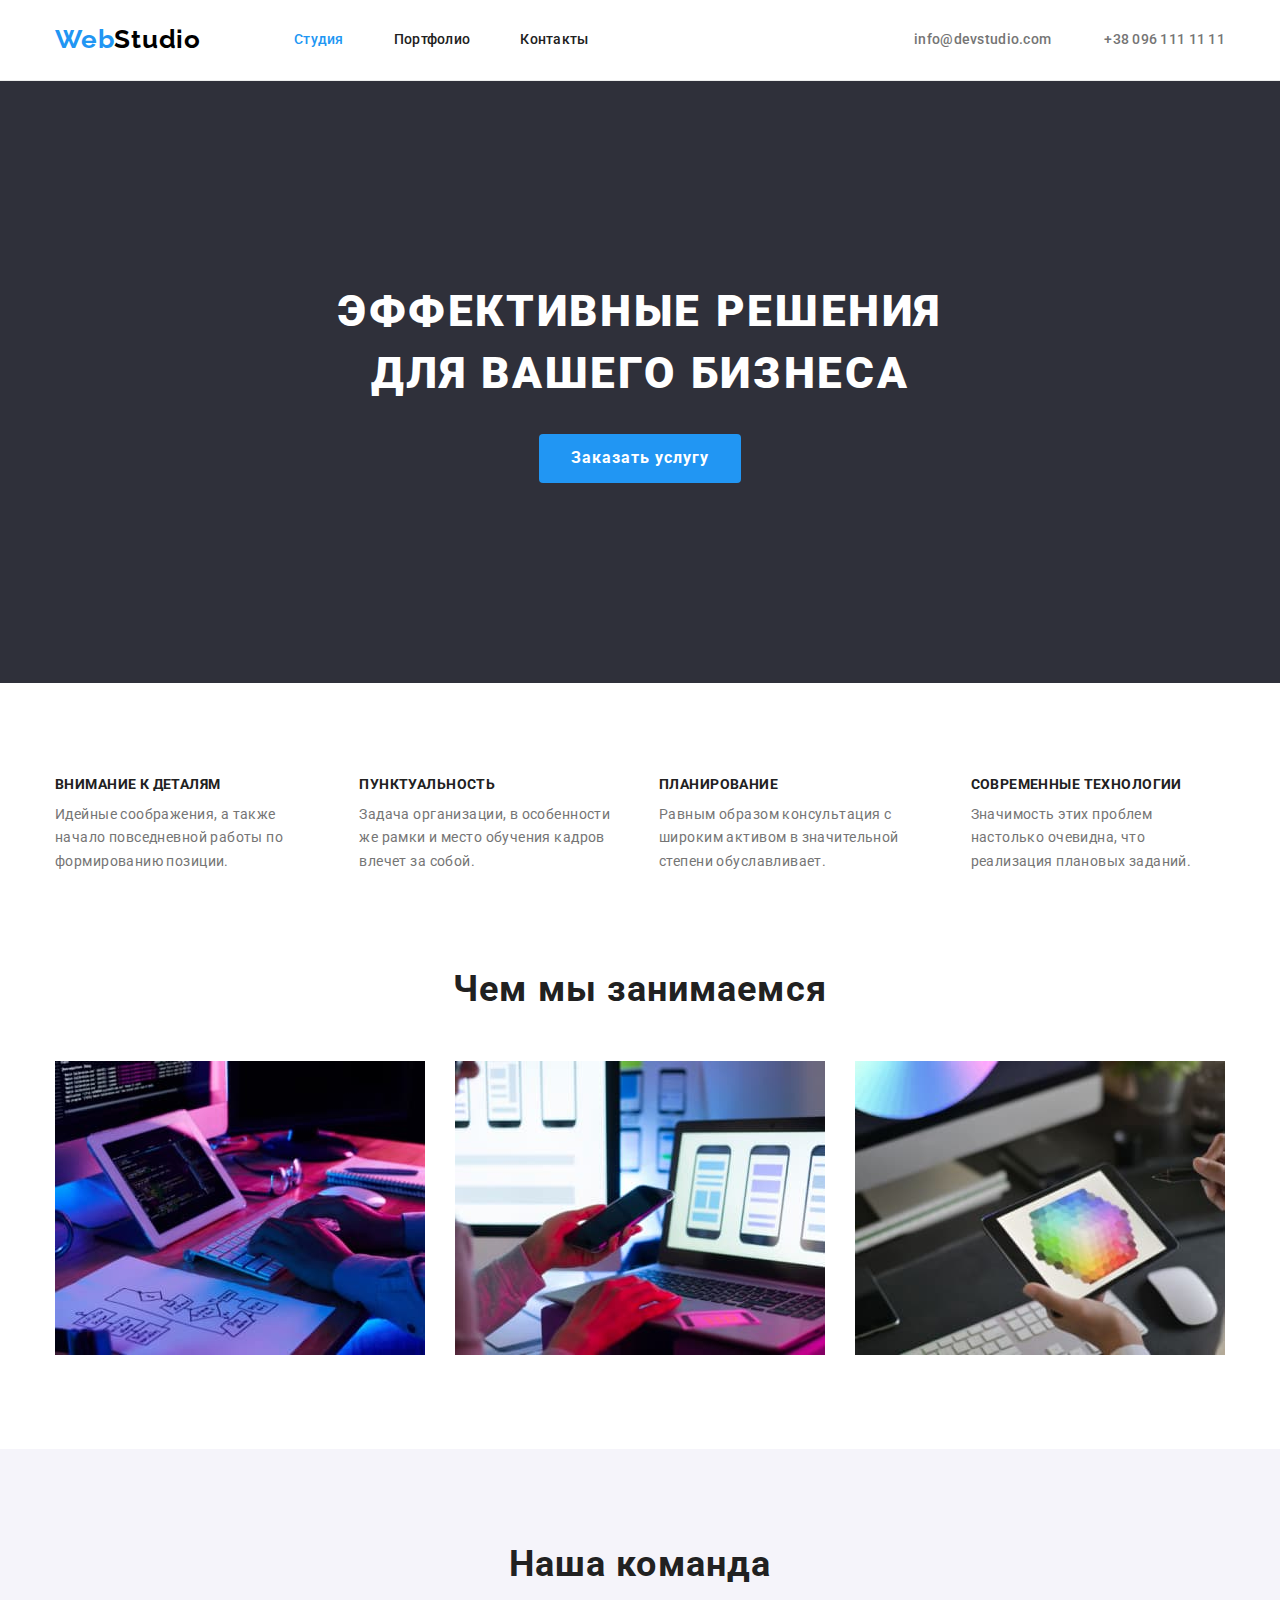
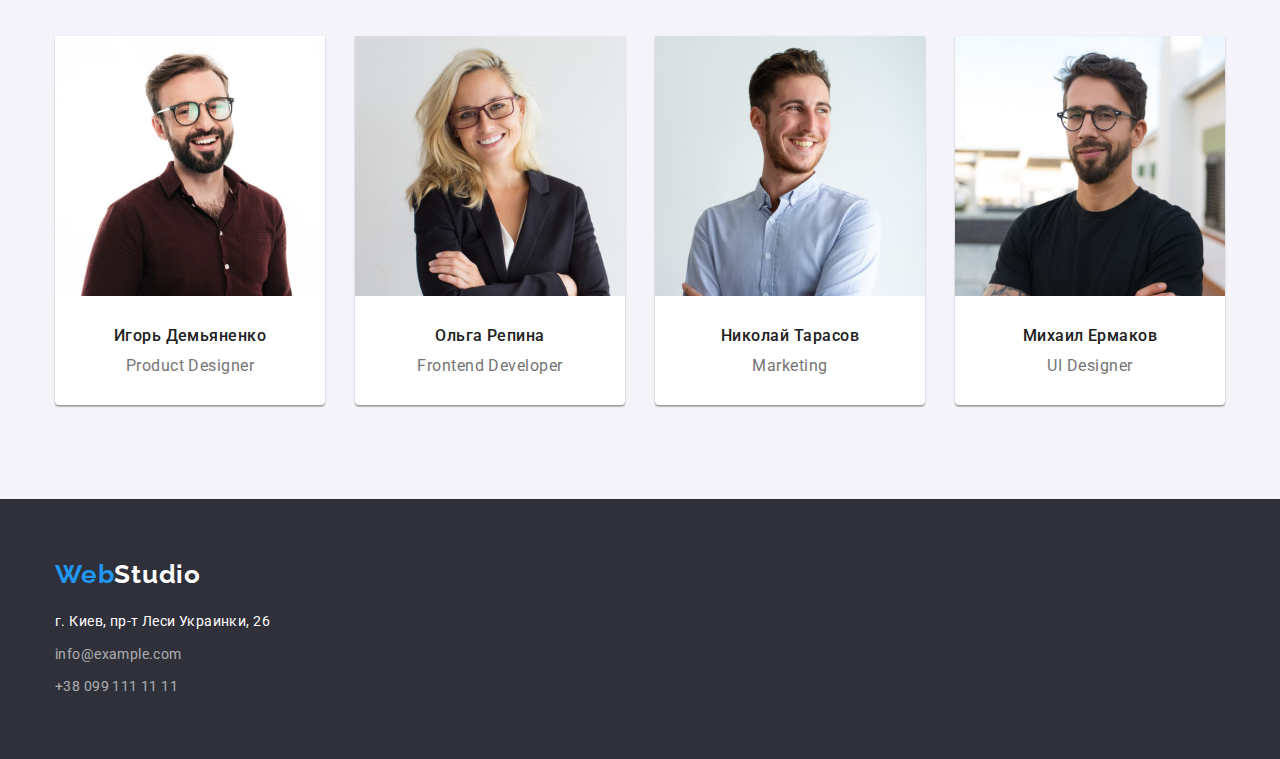
==== commit 7afcf0fe: "Update index.html" ====
--- a/index.html
+++ b/index.html
@@ -13,7 +13,7 @@
   </head>
 
   <body>
-    <header>
+    <header class="header-border">
       <div class="container header-container">
         <a href="index.html" class="logo header-logo"
           ><span class="logo__accent">Web</span>Studio</a
@@ -50,7 +50,7 @@
             Эффективные решения<br />
             для вашего бизнеса
           </h1>
-          <button type="button" class="hero__button">Заказать услугу</button>
+          <button type="button" class="hero__btn">Заказать услугу</button>
         </div>
       </section>
       <section class="soft-skill">
@@ -95,23 +95,23 @@
             <a href="#"
               ><img
                 src="./img/works/develop.jpg"
-                alt="разработка"
-                width="370px"
-                height="294px"
+                alt="разработка десктоп приложений"
+                width="370"
+                height="294"
             /></a>
             <a href="#"
               ><img
                 src="./img/works/adaptive.jpg"
-                alt="адаптация"
-                width="370px"
-                height="294px"
+                alt="адаптация под мобильные устройства"
+                width="370"
+                height="294"
             /></a>
             <a href="#"
               ><img
                 src="./img/works/design.jpg"
-                alt="дизайн"
-                width="370px"
-                height="294px"
+                alt="дизайн макетов"
+                width="370"
+                height="294"
             /></a>
           </div>
         </div>
@@ -123,9 +123,9 @@
             <li class="team__list-item">
               <img
                 src="./img/team/product_designer.jpg"
-                alt=""
-                width="270px"
-                height="260px"
+                alt="фото Игоря Демьяненко"
+                width="270"
+                height="260"
                 class="team__list-img"
               />
               <h3 class="team__list-title">Игорь Демьяненко</h3>
@@ -134,9 +134,9 @@
             <li class="team__list-item">
               <img
                 src="./img/team/frontend_developer.jpg"
-                alt=""
-                width="270px"
-                height="260px"
+                alt="фото Ольги Репиной"
+                width="270"
+                height="260"
                 class="team__list-img"
               />
               <h3 class="team__list-title">Ольга Репина</h3>
@@ -145,9 +145,9 @@
             <li class="team__list-item">
               <img
                 src="./img/team/marketing.jpg"
-                alt=""
-                width="270px"
-                height="260px"
+                alt="фото Николая Тарасова"
+                width="270"
+                height="260"
                 class="team__list-img"
               />
               <h3 class="team__list-title">Николай Тарасов</h3>
@@ -156,9 +156,9 @@
             <li class="team__list-item">
               <img
                 src="./img/team/ui_designer.jpg"
-                alt=""
-                width="270px"
-                height="260px"
+                alt="фото Михаила Ермакова"
+                width="270"
+                height="260"
                 class="team__list-img"
               />
               <h3 class="team__list-title">Михаил Ермаков</h3>
--- a/css/style.css
+++ b/css/style.css
@@ -110,10 +110,16 @@
   --color-header-link-active: #2196f3;
   --color-soft-skill-text: #757575;
   --color-team-list-text: #757575;
+  --color-projects-list-text: #757575;
   --color-hero-title: #ffffff;
   --bc-team-list-item: #ffffff;
   --fc-hero-button: #ffffff;
+  --bc-search-menu-button: #f5f4fa;
+  --fc-search-menu-button-accent: #ffffff;
+  --bc-search-menu-button-accent: #2196f3;
   --bc-hero-button: #2196f3;
+  --border-header-color: #ececec;
+  --border-projects-color: #eeeeee;
 }
 
 /*===Main Style===*/
@@ -145,6 +151,7 @@
   overflow: hidden;
 }
 
+/**************Main*******************/
 /*===Header Style===*/
 .header-container {
   display: -webkit-box;
@@ -232,6 +239,10 @@
 
 .nav-link-active {
   color: var(--color-header-link-active);
+}
+
+.header-border {
+  border-bottom: 1px solid var(--border-header-color);
 }
 
 /*===HERO Style===*/
@@ -251,9 +262,8 @@
   text-align: center;
 }
 
-.hero__button {
-  padding: 0 32px;
-  height: 50px;
+.hero__btn {
+  padding: 10px 32px;
   font-weight: 700;
   font-size: 16px;
   line-height: 1.8;
@@ -263,9 +273,9 @@
   border-radius: 4px;
 }
 
-.hero__button:active {
+.hero__btn:active {
   position: relative;
-  top: 2px;
+  top: 1px;
 }
 
 .hero-container {
@@ -368,6 +378,7 @@
 }
 
 .team__list-item {
+  padding-bottom: 30px;
   background: var(--bc-team-list-item);
   text-align: center;
   -webkit-box-shadow: 0px 1px 3px rgba(0, 0, 0, 0.12), 0px 1px 1px rgba(0, 0, 0, 0.14), 0px 2px 1px rgba(0, 0, 0, 0.2);
@@ -388,7 +399,6 @@
 }
 
 .team__list-text {
-  margin-bottom: 30px;
   font-weight: 400;
   font-size: 16px;
   line-height: 1.2;
@@ -414,6 +424,10 @@
 
 .footer__contacts :not(:last-child) {
   margin-bottom: 9px;
+}
+
+.footer__contacts :first-child {
+  opacity: 1;
 }
 
 .footer__contacts-link {
@@ -424,16 +438,6 @@
   letter-spacing: 0.03em;
   color: var(--primary-contacts-footer-color);
   opacity: 0.6;
-  -webkit-transition: opacity 0.2s linear;
-  transition: opacity 0.2s linear;
-}
-
-.footer__contacts-link:hover {
-  opacity: 1;
-}
-
-.footer__contacts-link:focus {
-  opacity: 1;
 }
 
 .footer-logo {
@@ -441,3 +445,102 @@
   margin-bottom: 20px;
   color: var(--primary-footer-logo-color);
 }
+
+/**************Portfolio*******************/
+/*===Search-Menu Style===*/
+.search-menu {
+  display: -webkit-box;
+  display: -ms-flexbox;
+  display: flex;
+  padding: 94px 0 50px;
+}
+
+.search-menu :not(:last-child) {
+  margin-right: 8px;
+}
+
+.search-menu__btn {
+  padding: 6px 22px;
+  font-weight: 500;
+  font-size: 16px;
+  line-height: 1.6;
+  letter-spacing: 0.03em;
+  background: var(--bc-search-menu-button);
+  border-radius: 4px;
+  -webkit-transition: 0.1s linear;
+  transition: 0.1s linear;
+}
+
+.search-menu__btn:hover {
+  color: var(--fc-search-menu-button-accent);
+  background: var(--bc-search-menu-button-accent);
+  -webkit-box-shadow: 0px 3px 1px rgba(0, 0, 0, 0.1), 0px 1px 2px rgba(0, 0, 0, 0.08), 0px 2px 2px rgba(0, 0, 0, 0.12);
+          box-shadow: 0px 3px 1px rgba(0, 0, 0, 0.1), 0px 1px 2px rgba(0, 0, 0, 0.08), 0px 2px 2px rgba(0, 0, 0, 0.12);
+}
+
+.search-menu__btn:focus {
+  color: var(--fc-search-menu-button-accent);
+  background: var(--bc-search-menu-button-accent);
+  -webkit-box-shadow: 0px 3px 1px rgba(0, 0, 0, 0.1), 0px 1px 2px rgba(0, 0, 0, 0.08), 0px 2px 2px rgba(0, 0, 0, 0.12);
+          box-shadow: 0px 3px 1px rgba(0, 0, 0, 0.1), 0px 1px 2px rgba(0, 0, 0, 0.08), 0px 2px 2px rgba(0, 0, 0, 0.12);
+}
+
+.search-menu__btn:active {
+  position: relative;
+  top: 1px;
+  color: var(--fc-search-menu-button-accent);
+  background: var(--bc-search-menu-button-accent);
+  -webkit-box-shadow: none;
+          box-shadow: none;
+}
+
+/*===Projects Style===*/
+.projects {
+  padding-bottom: 94px;
+}
+
+.projects__list {
+  display: -webkit-box;
+  display: -ms-flexbox;
+  display: flex;
+  -ms-flex-wrap: wrap;
+      flex-wrap: wrap;
+  margin: 0 -10px 0;
+}
+
+.projects__list li:nth-child(3n) {
+  margin-right: 0;
+}
+
+.projects__list li:nth-last-child(-n + 3) {
+  margin-bottom: 0;
+}
+
+.projects__list-item {
+  margin-right: 30px;
+  margin-bottom: 30px;
+  border: 1px solid var(--border-projects-color);
+}
+
+.projects__list-img {
+  margin-bottom: 20px;
+}
+
+.projects__list-title {
+  padding: 0 24px 0;
+  margin-bottom: 4px;
+  font-weight: 700;
+  font-size: 18px;
+  line-height: 2;
+  letter-spacing: 0.06em;
+  color: var(--primary-fc-middle-black);
+}
+
+.projects__list-text {
+  padding: 0 24px 20px;
+  font-weight: 400;
+  font-size: 16px;
+  line-height: 1.9;
+  letter-spacing: 0.03em;
+  color: var(--color-projects-list-text);
+}
